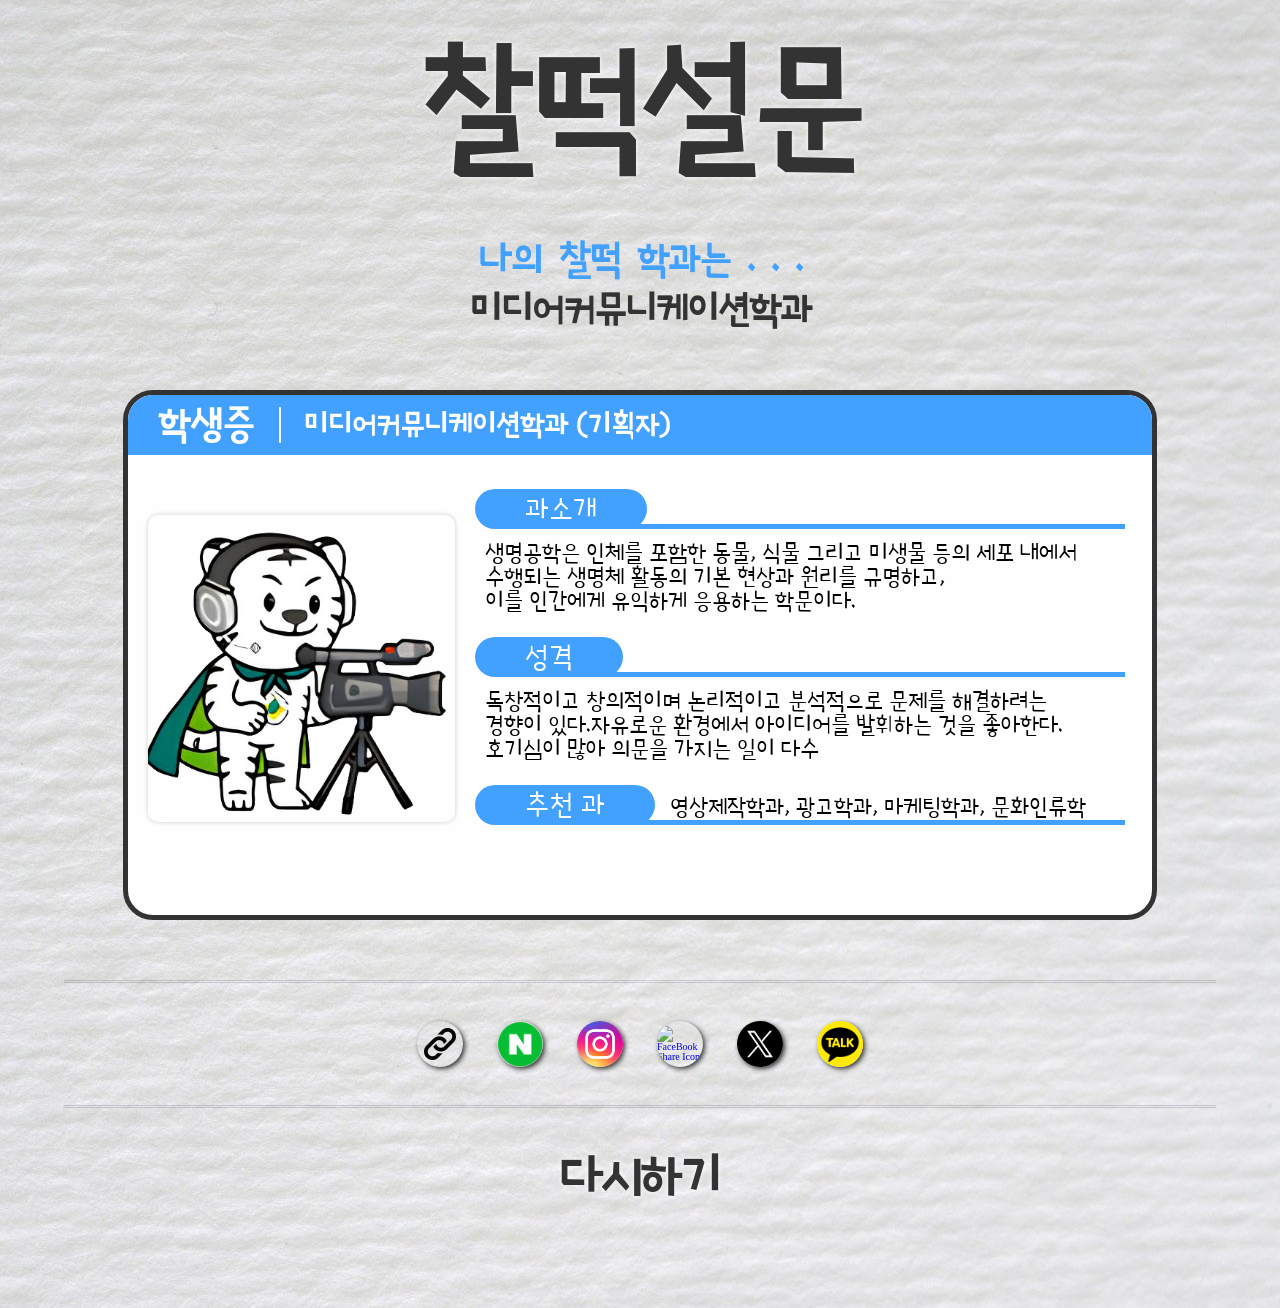
==== resPages/res0.html @ d57d790f "first" ====
<!DOCTYPE html>
<html lang="en">
<head>
  <meta charset="UTF-8">
  <meta http-equiv="X-UA-Compatible" content="IE=edge">
  <meta name="viewport" content="width=device-width, initial-scale=1.0">
  <title>찰떡 학과 테스트</title>
  <!-- Open Graph -->
  <meta property="og:title" content="Sofong" />
  <meta property="og:description" content="⎝⍢⎠ 찰떡 학과 테스트 ⎝⍢⎠" />
  <meta property="og:image" content="IMG/preview.png" />
  <meta property="og:url" content="www.naver.com" />
  <!-- Poor, Dongle 폰트 -->
  <link rel="preconnect" href="https://fonts.googleapis.com">
  <link rel="preconnect" href="https://fonts.gstatic.com" crossorigin>
  <link href="https://fonts.googleapis.com/css2?family=Poor+Story&display=swap" rel="stylesheet">
  <link rel="preconnect" href="https://fonts.googleapis.com">
  <link rel="preconnect" href="https://fonts.gstatic.com" crossorigin>
  <link href="https://fonts.googleapis.com/css2?family=Dongle:wght@300&display=swap" rel="stylesheet">
  <!-- Favicon -->
  <link rel="shortcut icon" href="../IMG/favicon/favicon.ico" type="image/x-icon">
  <link rel="icon" href="../IMG/favicon/favicon.ico" type="image/x-icon">
  <!-- 카카오 공유 Script -->
  <script src="https://kit.fontawesome.com/290aa9bf0d.js" crossorigin="anonymous"></script>
  <!-- FontAweSome Personal Key -->
  <script src="//developers.kakao.com/sdk/js/kakao.min.js"></script>
  <!-- Clipboard.js -->
  <script src="https://cdn.jsdelivr.net/npm/clipboard@2.0.6/dist/clipboard.min.js"></script>
  <!-- Lottie Script -->
  <script src="https://unpkg.com/@lottiefiles/lottie-player@latest/dist/lottie-player.js"></script>
  <!-- BodyMovin -->
  <script src="https://cdnjs.cloudflare.com/ajax/libs/bodymovin/5.9.2/lottie.min.js"
      integrity="sha512-R47oG09eydaf225nXyDdSWJ8frKwxkC7QIHXdPpbUx9KaAiC6akjpWxTBw1hb7whk7P2sJNuRhS2ljSBegnIPA=="
      crossorigin="anonymous" referrerpolicy="no-referrer"></script>
  <!-- Interactive Lottie -->
  <script src="https://unpkg.com/@lottiefiles/lottie-interactivity@latest/dist/lottie-interactivity.min.js"></script>
  <!-- 스타일, 스크립트 -->
  <link rel="stylesheet" href="../SASS/style.css">
  <script src="../JS/components/redirect.js" defer></script>
</head>
<body>
  <div class="screen">
    <div class="Result">
    <div class="ReResult">
        <h1 class="Title">찰떡설문</h1>
        <span class="T">나의 찰떡 학과는 . . .<br><span>미디어커뮤니케이션학과</span></span>
        <div class="idCard">
          <div class="top">
            <span>학생증</span>
            <span>미디어커뮤니케이션학과 (기획자)</span>
          </div>
          <div class="bottom">
            <img src="../IMG/Job/S0.png" alt="S0">
            <div class="right">
              <span class="int1">
                <span>과소개</span>
                <span>생명공학은 인체를 포함한 동물, 식물 그리고 미생물 등의 세포 내에서 <br>수행되는 생명체 활동의 기본 현상과 원리를 규명하고, <br>이를 인간에게 유익하게 응용하는 학문이다.</span>
              </span>
              <span class="int2">
                <span>성격</span>
                <span>독창적이고 창의적이며 논리적이고 분석적으로 문제를 해결하려는 <br>경향이 있다.자유로운 환경에서 아이디어를 발휘하는 것을 좋아한다. <br>호기심이 많아 의문을 가지는 일이 다수</span>
              </span>
              <span class="int3">
                <span>추천 과</span>
                <span>영상제작학과, 광고학과, 마케팅학과, 문화인류학</span>
              </span>
            </div>
          </div>
        </div>
        
        <ul class="shares">
          <li>
              <a href="#" data-clipboard-action="copy" data-clipboard-target="#t4-input" class="normalLinkShare">
                  <img src="../IMG/share/Link.png" alt="URL Share Icon">
              </a>
          </li>
          <li>
              <a href="#">
                  <img class="naver"src="../IMG/share/Naver.png" alt="Naver Share Icon">
              </a>
          </li>
          <li>
              <a href="#">
                  <img class="insta" src="../IMG/share/insta.jpg" alt="Naver Band Share Icon">
              </a>
          </li>
          <li>
              <a href="#">
                  <img src="../IMG/share/FaceBook.png" alt="FaceBook Share Icon">
              </a>
          </li>
          <li>
              <a href="#">
                  <img src="../IMG/share/twitter.jpg" alt="Twitter Share Icon">
              </a>
          </li>
          <li>
              <a href="#" id="btnKakao">
                  <img src="../IMG/share/KakaoTalk.png" alt="KakaoTalk Share Icon">
              </a>
          </li>
      </ul>
        <div class="Surbtn"><span>다시하기</span></div>
        <div class="Feedback">
        </div>
    </div>
</div>
  </div>
</body>
</html>
---- SASS/style.css ----
::-webkit-scrollbar {
  display: none;
}

/* http://meyerweb.com/eric/tools/css/reset/ 
   v2.0 | 20110126
   License: none (public domain)
*/
html, body, div, span, applet, object, iframe, h1, h2, h3, h4, h5, h6, p, blockquote, pre, a, abbr, acronym, address, big, cite, code, del, dfn, em, img, ins, kbd, q, s, samp, small, strike, strong, sub, sup, tt, var, b, u, i, center, dl, dt, dd, ol, ul, li, fieldset, form, label, legend, table, caption, tbody, tfoot, thead, tr, th, td, article, aside, canvas, details, embed, figure, figcaption, footer, header, hgroup, menu, nav, output, ruby, section, summary, time, mark, audio, video {
  margin: 0;
  padding: 0;
  border: 0;
  font-size: 100%;
  font: inherit;
  vertical-align: baseline;
}

/* HTML5 display-role reset for older browsers */
article, aside, details, figcaption, figure, footer, header, hgroup, menu, nav, section {
  display: block;
}

body {
  line-height: 1;
}

ol, ul {
  list-style: none;
}

blockquote, q {
  quotes: none;
}

blockquote:before, blockquote:after {
  content: "";
  content: none;
}

q:before, q:after {
  content: "";
  content: none;
}

table {
  border-collapse: collapse;
  border-spacing: 0;
}

* {
  margin: 0px;
  padding: 0px;
  list-style: none;
  text-decoration: none;
  box-shadow: 0px;
}

.btn {
  all: unset;
  position: relative;
  font-size: 3.6rem;
  font-family: "Poor Story", cursive;
  letter-spacing: -2px;
  word-spacing: 2px;
  transition: all 0.3s;
  font-weight: bold;
  margin-top: 30rem;
  color: #fff;
  cursor: pointer;
  z-index: 999;
  margin-left: 2rem;
}
.btn::before {
  content: "";
  position: absolute;
  top: 50%;
  left: 50%;
  width: 100%;
  height: 100%;
  transform: translate(-50%, -50%);
  border-radius: 50px;
  background-color: #5297ff;
  box-shadow: 1px 1px 5px #858585;
  padding: 1.4rem 3.4rem;
  z-index: -1;
}
.btn:hover {
  transform: scale(1.05);
  color: white;
  text-shadow: 0px 0px 6px #c1c1c1;
}

.Surbtn {
  all: unset;
  position: relative;
  font-size: 5.2rem;
  font-family: "Poor Story", cursive;
  letter-spacing: -2px;
  word-spacing: 2px;
  text-shadow: 0px 0px 5px white;
  transition: all 0.5s;
  font-weight: bold;
  color: #333;
  cursor: pointer;
  z-index: 999;
}
.Surbtn:hover {
  transform: scale(1.05);
  color: white;
  text-shadow: 0px 0px 6px #333;
}
.Surbtn .ctnr {
  position: absolute;
  left: 50%;
  top: 50%;
  width: 120%;
  min-width: 14rem;
  transform: translate(-50%, -50%);
  z-index: -1;
}

.ActiveSurbtn {
  transform: scale(1.1);
  color: white;
  text-shadow: 0px 0px 6px #333;
}
.ActiveSurbtn:hover {
  transform: scale(1.1);
  color: white;
  text-shadow: 0px 0px 6px #333;
}

.Title {
  all: unset;
  font-size: 10rem;
  font-family: "Poor Story", cursive;
  letter-spacing: -2px;
  word-spacing: 2px;
  text-shadow: 0px 0px 5px white;
  font-weight: bold;
  margin-top: 70px;
  color: #333;
  z-index: 99;
}

.introTitle {
  all: unset;
  font-size: 3rem;
  color: #333;
  font-family: "Poor Story", cursive;
  letter-spacing: -2px;
  word-spacing: 2px;
  text-shadow: 0px 0px 2px #333;
  transition: all 0.5s;
  font-weight: bold;
  line-height: 160%;
}

.qusTitle {
  all: unset;
  font-size: 4.6rem;
  color: #333;
  font-family: "Poor Story", cursive;
  letter-spacing: -3px;
  word-spacing: 3px;
  text-shadow: 0px 0px 2px #333;
  transition: all 0.5s;
  font-weight: bold;
  line-height: 130%;
  margin-left: 24rem;
}

.LeftFadeIn {
  opacity: 1;
  transform: translateX(0px);
}

.RightFadeIn {
  opacity: 1;
  transform: translateX(0px);
}

.TopFadeIn {
  opacity: 1;
  transform: translateY(0px);
}

.BottomFadeIn {
  opacity: 1;
  transform: translateY(0px);
}

.LeftFadeOut {
  opacity: 0;
  transform: translateX(-100px);
}

.RightFadeOut {
  opacity: 0;
  transform: translateX(100px);
}

.TopFadeOut {
  opacity: 0;
  transform: translateY(-100px);
}

.BottomFadeOut {
  opacity: 0;
  transform: translateY(100px);
}

.PageAniOn {
  transform: translateX(0px);
  opacity: 1;
  z-index: 999;
}

.PageAniOff {
  transform: translateX(100px);
  opacity: 0;
  z-index: -999;
}

.LoadingSec {
  position: fixed !important;
  left: 0px;
  top: 0px;
  width: 100%;
  min-height: 100vh;
  background-color: #ececf0;
  z-index: 999;
  transition: all 0.5s;
  -webkit-user-select: none;
     -moz-user-select: none;
          user-select: none;
  pointer-events: none;
}
.LoadingSec lottie-player {
  position: absolute;
  left: 50%;
  top: 30%;
  transform: translate(-50%, -50%) scale(4);
}
.LoadingSec .LoadingSpan {
  position: absolute;
  text-align: center;
  max-width: 860px;
  width: 100%;
  display: block;
  left: 50%;
  top: 80%;
  font-size: 6rem;
  color: #333;
  transform: translate(-50%, -50%);
  font-family: "Dongle", sans-serif;
  font-weight: bold;
}

.Ani {
  animation: 1s ani ease-in-out;
  transform: translate(-100%);
}
@keyframes ani {
  0% {
    transform: translateY(0%);
    z-index: 999;
  }
  20% {
    transform: translateY(10%);
    z-index: 999;
  }
  100% {
    transform: translateY(-100%);
    z-index: 999;
  }
}

.back {
  position: absolute;
  left: 0px;
  top: 0px;
  width: 100%;
  height: 100%;
  opacity: 0.4;
  transition: all 0.5s;
}

.flipBack {
  position: absolute;
  right: 0px;
  top: 0px;
  width: 100%;
  height: 100%;
  opacity: 0.4;
  transform: rotate(180deg);
  transition: all 0.5s;
}

.TopBack {
  position: absolute;
  left: 0px;
  bottom: 0px;
  width: 100%;
  height: 100%;
  opacity: 0.4;
  transform: rotate(90deg);
  transition: all 0.5s;
}

#Sec1, #Sec2 {
  position: relative;
  width: 100%;
  background: #ececf0;
  transition: all 0.5s;
}
#Sec1::before, #Sec2::before {
  content: "";
  position: absolute;
  left: 50%;
  top: 50%;
  transform: translate(-50%, -52%);
  width: 80%;
  height: 86%;
  background-color: #F3F3F3;
  border-radius: 50px;
  box-shadow: 1px 1px 10px #d8d8d8;
}
#Sec1 .MainBouble, #Sec2 .MainBouble {
  position: absolute;
  max-width: 740px;
  top: -5%;
  left: 48%;
}
#Sec1 .inner, #Sec2 .inner {
  position: relative;
  display: flex;
  justify-content: flex-start;
  align-items: flex-start;
  flex-direction: column;
  max-width: 1380px;
  width: 100%;
  min-height: 100vh;
  margin: 0 auto;
  transition: all 0.5s;
}
#Sec1 .inner .MainBouble2, #Sec2 .inner .MainBouble2 {
  position: absolute;
  max-width: 340px;
  top: -4%;
  left: -0.5%;
}
#Sec1 .inner h3, #Sec2 .inner h3 {
  position: relative;
  margin-top: 4rem;
}
#Sec1 .inner h3:first-child, #Sec2 .inner h3:first-child {
  margin-top: 10rem;
}
#Sec1 .inner h3:nth-child(3)::before, #Sec2 .inner h3:nth-child(3)::before {
  content: "";
  position: absolute;
  left: 0px;
  top: 110%;
  width: 110%;
  height: 3px;
  background-color: #333;
  border-radius: 50px;
  transition: all 0.5s;
  animation: aniline 1.4s ease-in-out;
}
@keyframes aniline {
  0% {
    width: 0%;
  }
  100% {
    width: 110%;
  }
}
#Sec1 .inner .pnt, #Sec2 .inner .pnt {
  position: absolute;
  top: 14%;
  left: 35%;
  width: 31rem;
  height: 30rem;
  transform: translateX(-50%);
  z-index: 88;
}
#Sec1 .inner .ctnr, #Sec2 .inner .ctnr {
  position: absolute;
  top: 10%;
  left: 50%;
  width: 60rem;
  height: 30rem;
  transform: translateX(-50%);
  z-index: 88;
}
#Sec1 .inner .ctnr2, #Sec2 .inner .ctnr2 {
  position: absolute;
  left: 5.5%;
  top: 70%;
  transform: translate(-50%, -50%);
  width: 40rem;
  height: 40rem;
  opacity: 0;
  transition: all 0.3s;
}
#Sec1 .inner .ctnr2 svg, #Sec2 .inner .ctnr2 svg {
  position: absolute;
}

.arrowRight {
  all: unset;
  position: fixed;
  right: 0.5%;
  top: 50%;
  width: 10rem;
  height: 10rem;
  transform: translate(-50%, -50%);
  cursor: pointer;
  z-index: 1002;
  transition: all 0.5s;
}

.arrow {
  all: unset;
  position: fixed;
  right: 0.5%;
  top: 50%;
  width: 20rem;
  height: 20rem;
  transform: translateY(-50%);
  z-index: 1001;
  transition: all 0.5s;
}

.Boom {
  all: unset;
  position: fixed;
  right: 0.5%;
  top: 50%;
  width: 40rem;
  height: 40rem;
  transform: translate(25%, -50%);
  z-index: 1000;
  transition: all 0.5s;
}

.arrowLeft {
  all: unset;
  position: fixed;
  right: 89%;
  top: 50%;
  width: 10rem;
  height: 10rem;
  transform: translate(-50%, -50%);
  cursor: pointer;
  z-index: 1002;
  transition: all 0.5s;
}

.Leftarrow {
  all: unset;
  position: fixed;
  right: 89%;
  top: 50%;
  width: 20rem;
  height: 20rem;
  transform: translateY(-50%) rotate(180deg);
  z-index: 1001;
  transition: all 0.5s;
}

.LeftBoom {
  all: unset;
  position: fixed;
  right: 73%;
  top: 50%;
  width: 40rem;
  height: 40rem;
  transform: translate(-50%, -50%);
  z-index: 1000;
  transition: all 0.5s;
}

.UnderMain {
  position: absolute;
  left: 0px;
  top: 0px;
  display: none;
  justify-content: flex-start;
  align-items: flex-start;
  opacity: 0;
  transition: all 1s !important;
  white-space: nowrap;
  overflow-y: hidden;
}
.UnderMain #Sec1,
.UnderMain #Sec2 {
  width: 100vw;
}
.UnderMain #Sec1 .inner,
.UnderMain #Sec2 .inner {
  display: grid;
  grid-template-columns: repeat(2, 1fr);
  grid-template-rows: 1fr;
}
.UnderMain #Sec1 .inner .left,
.UnderMain #Sec2 .inner .left {
  overflow-x: hidden;
}
.UnderMain #Sec1 .inner .back,
.UnderMain #Sec2 .inner .back {
  position: absolute;
  left: 0px;
  top: 0px;
  width: 100%;
  height: 100%;
  z-index: -1;
}
.UnderMain #Sec1 .inner div,
.UnderMain #Sec2 .inner div {
  position: relative;
  display: flex;
  justify-content: flex-start;
  align-items: flex-start;
  flex-direction: column;
  width: 100%;
  min-height: 100%;
}
.UnderMain #Sec1 .inner div .shares,
.UnderMain #Sec2 .inner div .shares {
  width: 90%;
  display: flex;
  justify-content: center;
  align-items: center;
  -moz-column-gap: 3.4rem;
       column-gap: 3.4rem;
  border-top: 3px double rgba(44, 62, 80, 0.2);
  border-bottom: 3px double rgba(44, 62, 80, 0.2);
  padding: 3.8rem 0;
  margin-top: 39.8rem;
}
.UnderMain #Sec1 .inner div .shares li,
.UnderMain #Sec2 .inner div .shares li {
  transition: all 0.5s;
}
.UnderMain #Sec1 .inner div .shares li a,
.UnderMain #Sec2 .inner div .shares li a {
  position: relative;
  display: flex;
  justify-content: center;
  align-items: center;
  width: 4.6rem;
  height: 4.6rem;
  overflow: hidden;
  border-radius: 50%;
  box-shadow: 2px 2px 5px #333;
  transition: all 0.25s;
}
.UnderMain #Sec1 .inner div .shares li a img,
.UnderMain #Sec2 .inner div .shares li a img {
  width: 100%;
  pointer-events: none;
}
.UnderMain #Sec1 .inner div .shares li a:hover,
.UnderMain #Sec2 .inner div .shares li a:hover {
  transform: translateY(-4%) scale(1.2);
}
.UnderMain #Sec1 .inner div .shares li:nth-child(1) a img,
.UnderMain #Sec2 .inner div .shares li:nth-child(1) a img {
  width: 70%;
}
.UnderMain #Sec1 .inner div .shares li .naver,
.UnderMain #Sec2 .inner div .shares li .naver {
  position: absolute;
  width: 221%;
  left: -121%;
  top: -121%;
}
.UnderMain #Sec1 .inner div .shares li .insta,
.UnderMain #Sec2 .inner div .shares li .insta {
  width: 144%;
}
.UnderMain #Sec1 .inner div .introTitle,
.UnderMain #Sec2 .inner div .introTitle {
  margin-top: 8rem;
}
.UnderMain #Sec1 .inner div .leftTop,
.UnderMain #Sec2 .inner div .leftTop {
  position: absolute;
  left: 10%;
  top: 10%;
  text-align: left;
}
.UnderMain #Sec1 .inner div .rightTop,
.UnderMain #Sec2 .inner div .rightTop {
  position: absolute;
  right: 10%;
  top: 10%;
  text-align: right;
}
.UnderMain #Sec1 .inner div .center,
.UnderMain #Sec2 .inner div .center {
  position: absolute;
  right: 50%;
  top: 10%;
  text-align: right;
  transform: translateX(-50%);
}
.UnderMain #Sec1 .inner div .Bottom,
.UnderMain #Sec2 .inner div .Bottom {
  position: absolute;
  bottom: 14%;
  right: 40%;
  width: 72rem;
  height: 72rem;
  transition: all 0.5s;
  transform: translateX(50%);
}

#Sec2 {
  background-color: #ececf0;
}

.Section4 {
  position: absolute !important;
  left: 0px;
  top: 0px;
  overflow: hidden;
}
.Section4 .inner {
  grid-template-columns: 1fr !important;
  grid-template-rows: repeat(2, 1fr) !important;
}
.Section4 .inner .left .introTitle {
  font-size: 4rem;
  z-index: 99;
  color: black;
  margin-top: 2rem !important;
}
.Section4 .inner .right lottie-player {
  position: absolute;
}
.Section4 .inner .right lottie-player:nth-child(1) {
  top: -60% !important;
  transform: scale(1.8);
  opacity: 0.2;
}
.Section4 .inner .right lottie-player:nth-child(2) {
  top: -60% !important;
  left: 50%;
  transform: translateX(-50%);
}
.Section4 .inner .right .LottieRotate {
  position: absolute;
  display: none;
  width: 28rem;
  height: 14rem;
  left: 50%;
  bottom: 100%;
  transform: translateX(-50%) scale(19);
  z-index: 9999;
}
.Section4 .inner .right .Dot {
  position: absolute;
  display: block;
  width: 0rem;
  height: 0rem;
  left: 50%;
  bottom: 80%;
  transform: translateX(-50%);
  background-color: #FF6868;
  border-radius: 50%;
  transition: all 1.4s ease-in-out;
}
.Section4 .inner .right .btn {
  position: absolute;
  left: 50%;
  top: 50%;
  font-size: 6rem;
  transform: translateX(-50%);
  margin: 0 0 !important;
}
.Section4 .inner .right .btn:hover {
  transform: scale(1.2) translateX(-40%);
}
.Section4 .inner .right .btn::before {
  display: none;
}

.Survey {
  position: absolute;
  display: none;
  left: 0px;
  top: 0px;
  width: 100%;
  height: 100%;
  transition: all 0.5s;
  z-index: 1004;
  opacity: 0;
}
.Survey .progressBar {
  position: absolute;
  top: 2%;
  left: 50%;
  display: grid;
  grid-template-columns: repeat(6, 1fr);
  grid-template-rows: 1fr;
  -moz-column-gap: 8px;
       column-gap: 8px;
  width: 50%;
  height: 10px;
  transform: translateX(-50%);
  z-index: 1005;
}
.Survey .progressBar li {
  position: relative;
  width: 0%;
  height: 100%;
  border-radius: 10px;
  box-shadow: inset 2px 2px 3px #888;
  transition: all 0.75s;
  background: linear-gradient(to right, #81ecec, #74b9ff);
}
.Survey .Section {
  position: absolute;
  left: 0px;
  top: 0px;
  width: 100%;
  height: 100%;
}
.Survey .Section .inner {
  position: absolute;
  display: none;
  top: 0px;
  left: 50%;
  max-width: 1080px;
  width: 100%;
  height: 130vh;
  margin: 0 auto;
  transform: translateX(-50%);
  background: url(/FE/IMG/SuveyBack.jpg) repeat-y center;
  opacity: 0;
  transition: all 0.5s;
}
.Survey .Section .inner .back {
  position: absolute;
  left: 0px;
  top: 0px;
  width: 100%;
  height: 100% !important;
}
.Survey .Section .inner .top {
  position: relative;
  display: flex;
  justify-content: flex-start;
  align-items: flex-start;
  width: 100%;
  margin-top: 10rem;
}
.Survey .Section .inner .top lottie-player {
  position: absolute;
  top: 50%;
  left: 4%;
  transform: translateY(-50%);
  width: 20rem;
  height: 20rem;
}
.Survey .Section .inner .middle {
  position: relative;
  display: grid;
  grid-template-columns: 1fr;
  grid-template-rows: repeat(2, 1fr);
  place-items: center;
  width: 80%;
  padding: 14rem 0rem 10rem 0rem;
  margin: 46rem auto 2rem auto;
}
.Survey .Section .inner .middle li {
  padding: 4rem 0;
}
.Survey .Section .inner .middle img {
  position: absolute;
  width: 100%;
  height: 500px;
  top: -80%;
  left: 50%;
  border-radius: 30px;
  border: 8px solid #fff;
  box-shadow: 1px 1px 10px #cecece;
  transform: translateX(-50%);
}
.Survey .Section .inner .bottom {
  position: absolute;
  display: flex;
  justify-content: flex-start;
  align-items: flex-start;
  width: 100%;
  height: 45rem;
  overflow: hidden;
  left: 0px;
  bottom: 0px;
}
.Survey .Section .inner .bottom lottie-player {
  position: absolute;
  left: 0rem;
  top: 0rem;
  width: 100rem;
  height: 72rem;
}

.ResultLoading {
  display: none;
  opacity: 0;
  z-index: -1005;
  position: absolute;
  left: 0px;
  top: 0px;
  width: 100%;
  height: 100%;
  transition: all 0.5s;
}
.ResultLoading .ReLoading {
  position: relative;
  max-width: 1280px;
  margin: 0 auto;
  width: 100%;
  height: 100%;
  display: flex;
  justify-content: center;
  align-items: center;
  flex-direction: column;
}
.ResultLoading .ReLoading .Sofong {
  display: flex;
  justify-content: flex-start;
  align-items: flex-start;
  margin-top: 12rem;
}
.ResultLoading .ReLoading .Sofong li {
  all: unset;
  font-size: 10rem;
  font-family: "Poor Story", cursive;
  letter-spacing: -2px;
  word-spacing: 2px;
  text-shadow: 0px 0px 5px white;
  font-weight: bold;
  color: #333;
  z-index: 99;
  animation: SofongLoading 2s infinite ease-in-out;
  animation-delay: calc(0.25s * var(--k));
}
@keyframes SofongLoading {
  0% {
    transform: translateY(0%);
  }
  50% {
    transform: translateY(-6rem);
  }
  100% {
    transform: translateY(0%);
  }
}
.ResultLoading .ReLoading .ReLottie {
  width: 50rem;
  height: 50rem;
  margin-top: 6rem;
}

body {
  overflow-x: hidden !important;
  overflow-y: scroll !important;
}

.Result {
  display: block;
  opacity: 1;
  position: absolute;
  left: 0px;
  top: 0px;
  width: 100%;
  transition: all 0.5s;
}
.Result .ReResult {
  position: relative;
  max-width: 1280px;
  margin: 0 auto;
  width: 100%;
  padding-bottom: 20rem;
  display: flex;
  justify-content: center;
  align-items: center;
  flex-direction: column;
  background: url(/FE/IMG/SuveyBack.jpg) repeat-y center;
}
.Result .ReResult .Title {
  margin: 0px;
  margin-top: 4rem;
  font-size: 14rem;
  cursor: default;
}
.Result .ReResult .T {
  display: flex;
  justify-content: center;
  align-items: center;
  flex-direction: column;
  font-size: 4rem;
  font-family: "Poor Story", cursive;
  font-weight: bold;
  letter-spacing: -1px;
  word-spacing: 0.8rem;
  margin-top: 6rem;
  color: #42a1ff;
}
.Result .ReResult .T span {
  margin-top: 1rem;
  color: #333;
}
.Result .ReResult .idCard {
  width: 80%;
  height: 520px;
  background-color: #fefefe;
  border-radius: 30px;
  margin: 6rem 0;
  border: 5px solid #333;
  overflow: hidden;
}
.Result .ReResult .idCard .top {
  position: relative;
  display: flex;
  width: 100%;
  height: 6rem;
  justify-content: flex-start;
  align-items: center;
  font-size: 3rem;
  font-weight: bold;
  font-family: "Poor Story", cursive;
  background-color: #42a1ff;
  color: #fff;
}
.Result .ReResult .idCard .top span:nth-child(1) {
  font-size: 4rem;
  margin-left: 3rem;
}
.Result .ReResult .idCard .top span:nth-child(2) {
  position: relative;
  margin-left: 5rem;
}
.Result .ReResult .idCard .top span:nth-child(2)::before {
  content: "";
  position: absolute;
  left: -2.5rem;
  top: -10%;
  width: 2px;
  height: 120%;
  background-color: #fff;
  border-radius: 30px;
}
.Result .ReResult .idCard .bottom {
  display: flex;
  justify-content: center;
  align-items: center;
  margin: 2rem 0;
}
.Result .ReResult .idCard .bottom img {
  width: 30%;
  box-shadow: 0px 0px 5px #cecece;
  border-radius: 10px;
  margin-left: 2rem;
  margin-top: 4rem;
}
.Result .ReResult .idCard .bottom .right {
  position: relative;
  display: flex;
  justify-content: space-between;
  align-items: flex-start;
  flex-direction: column;
  height: 28rem;
  font-size: 2rem;
  font-family: "Poor Story", cursive;
  padding-left: 2rem;
  margin-bottom: 4rem;
}
.Result .ReResult .idCard .bottom .right span {
  display: inline-block;
  margin-bottom: 1.2rem;
}
.Result .ReResult .idCard .bottom .right span span:nth-child(1) {
  position: relative;
  padding: 0.5rem 5rem;
  background-color: #42a1ff;
  border-radius: 50px;
  font-size: 3rem;
  color: #fff;
}
.Result .ReResult .idCard .bottom .right span span:nth-child(1)::before {
  content: "";
  position: absolute;
  left: 6rem;
  bottom: 0px;
  width: 59rem;
  height: 5px;
  background-color: #42a1ff;
}
.Result .ReResult .idCard .bottom .right span span:nth-child(2) {
  display: inline-block;
  font-size: 2.4rem;
  padding-left: 1rem;
  padding-right: 3rem;
}
.Result .ReResult p {
  margin-top: 6rem;
  margin-bottom: 4rem;
  text-align: center;
  font-size: 3rem;
  font-weight: bold;
  color: #333;
  font-family: "Poor Story", cursive;
  line-height: 3.2rem;
}
.Result .ReResult .shares {
  width: 90%;
  display: flex;
  justify-content: center;
  align-items: center;
  -moz-column-gap: 3.4rem;
       column-gap: 3.4rem;
  border-top: 3px double rgba(44, 62, 80, 0.2);
  border-bottom: 3px double rgba(44, 62, 80, 0.2);
  padding: 3.8rem 0;
}
.Result .ReResult .shares li {
  transition: all 0.5s;
}
.Result .ReResult .shares li a {
  position: relative;
  display: flex;
  justify-content: center;
  align-items: center;
  width: 4.6rem;
  height: 4.6rem;
  overflow: hidden;
  border-radius: 50%;
  box-shadow: 2px 2px 5px #333;
  transition: all 0.25s;
}
.Result .ReResult .shares li a img {
  width: 100%;
  pointer-events: none;
}
.Result .ReResult .shares li a:hover {
  transform: translateY(-4%) scale(1.2);
}
.Result .ReResult .shares li:nth-child(1) a img {
  width: 70%;
}
.Result .ReResult .shares li .naver {
  position: absolute;
  width: 221%;
  left: -121%;
  top: -121%;
}
.Result .ReResult .shares li .insta {
  width: 144%;
}
.Result .ReResult .Surbtn {
  position: absolute;
  left: 50%;
  bottom: 8%;
  transform: translateX(-50%);
  transition: all 0.4s;
}
.Result .ReResult .Surbtn::after {
  content: "";
  position: absolute;
  left: -1.4rem;
  bottom: -0.6rem;
  width: 0%;
  height: 3px;
  background-color: #fff;
  transform: rotate(-2deg);
  transition: all 0.4s;
}
.Result .ReResult .Surbtn:hover {
  text-shadow: 2px 2px 5px white;
  transform: translateX(-50%) scale(1) translateY(-4%);
  animation-delay: 0.4s;
  animation: iden 2s infinite ease-in-out;
  transition: all 0.4s;
}
.Result .ReResult .Surbtn:hover::after {
  width: 120%;
}
@keyframes iden {
  0% {
    transform: translateX(-50%) scale(1) translateY(-4%) rotate(0deg);
  }
  25% {
    transform: translateX(-50%) scale(1.2) translateY(-4%) rotate(-4deg);
  }
  50% {
    transform: translateX(-50%) scale(1.2) translateY(-4%) rotate(12deg);
  }
  75% {
    transform: translateX(-50%) scale(1.2) translateY(-4%) rotate(-2deg);
  }
  100% {
    transform: translateX(-50%) scale(1.2) translateY(-4%) rotate(0deg);
  }
}
.Result .ReResult .Feedback {
  position: absolute;
  right: -22%;
  bottom: -14%;
  border-radius: 50%;
  cursor: pointer;
}
.Result .ReResult .Feedback .arrow {
  position: absolute;
  left: -60%;
  top: -10%;
  transform: scale(0.75);
}
.Result .ReResult .Feedback .FeedbackMailbox {
  width: 300px;
  height: 300px;
}

.MailForm {
  position: fixed;
  display: none;
  opacity: 0;
  z-index: -9999;
  left: 0px;
  top: 0px;
  width: 100%;
  height: 100%;
  transition: all 0.5s;
}
.MailForm::before {
  content: "";
  position: fixed;
  display: flex;
  justify-content: center;
  align-items: center;
  left: 0px;
  top: 0px;
  width: 100%;
  height: 100%;
  background-color: rgba(51, 51, 51, 0.75);
  -webkit-backdrop-filter: blur(4px);
          backdrop-filter: blur(4px);
  z-index: 9999;
}
.MailForm form {
  position: absolute;
  display: flex;
  justify-content: flex-start;
  align-items: flex-start;
  flex-direction: column;
  left: 50%;
  top: 50%;
  transform: translate(-50%, -50%);
  width: 80rem;
  height: 60rem;
  background-color: white;
  border-radius: 1rem;
  padding: 4rem 4rem;
  z-index: 9999;
}
.MailForm form .Title {
  font-size: 4rem;
  margin: 0px;
  cursor: default;
}
.MailForm form p {
  display: block;
  letter-spacing: -2px;
  word-spacing: 2px;
  font-weight: bold;
  color: #333;
  font-size: 2.4rem;
  font-family: "Poor Story", cursive;
  margin: 2.4rem 0rem 3rem 0rem;
  line-height: 2.6rem;
}
.MailForm form .text {
  position: relative;
  width: 100%;
  height: 100%;
  box-shadow: inset 2px 2px 5px #999;
  border-radius: 0.2rem;
}
.MailForm form .text .toolbar {
  position: absolute;
  display: flex;
  justify-content: flex-start;
  align-items: flex-start;
  left: 0px;
  top: 0px;
  width: 100%;
  height: 4rem;
  border-bottom: 1px solid #d2dae2;
  padding: 0.2rem;
  border-radius: 0.2rem;
}
.MailForm form .text .toolbar li button {
  all: unset;
  position: relative;
  display: flex;
  justify-content: center;
  align-items: center;
  font-size: 2rem;
  font-weight: bold;
  width: 4rem;
  height: 4rem;
  transition: all 0.2s;
  color: #333;
  cursor: pointer;
}
.MailForm form .text .toolbar li button:hover {
  background-color: #d2dae2;
}
.MailForm form .text .toolbar li button:hover::after {
  content: attr(data-S);
  position: absolute;
  width: -moz-max-content;
  width: max-content;
  bottom: -100%;
  left: 50%;
  letter-spacing: -2px;
  word-spacing: 2px;
  color: #fff;
  font-size: 1.6rem;
  background-color: #333;
  padding: 1rem;
  font-family: "Poor Story", cursive;
  transform: translateX(-50%);
  border-radius: 0.4rem;
}
.MailForm form .text .toolbar li button:focus {
  box-shadow: 0px 0px 4px #555;
}
.MailForm form .text .toolbar .submit {
  all: unset;
  position: absolute;
  width: 8rem;
  height: 100%;
  top: 0px;
  right: 0px;
  letter-spacing: -2px;
  word-spacing: 2px;
  color: #333;
  text-align: center;
  font-size: 2.2rem;
  font-weight: bold;
  font-family: "Poor Story", cursive;
  background-color: #333;
  margin: 0.2rem;
  color: white;
  cursor: pointer;
}
.MailForm form .text .toolbar .submit:focus {
  box-shadow: 0px 0px 16px #555;
}
.MailForm form .text textarea {
  all: unset;
  position: relative;
  display: block;
  width: calc(100% - 4rem);
  height: 84%;
  letter-spacing: -2px;
  word-spacing: 2px;
  font-weight: bold;
  color: #333;
  font-size: 2.6rem;
  font-family: "Poor Story", cursive;
  margin-top: 5rem;
  padding: 0rem 2rem 1rem 2rem;
  transition: all 0.5s;
}
.MailForm form .closebtn {
  position: absolute;
  right: 0rem;
  top: 0rem;
  font-size: 3rem;
  transform: translate(-100%, 100%);
  cursor: pointer;
}

.alertbtn {
  position: fixed;
  display: block;
  top: 76%;
  left: 50%;
  width: -moz-max-content;
  width: max-content;
  height: -moz-max-content;
  height: max-content;
  color: white;
  letter-spacing: -2px;
  word-spacing: 2px;
  font-weight: bold;
  font-size: 2.6rem;
  font-family: "Poor Story", cursive;
  padding: 1rem 1.8rem;
  border-radius: 0.6rem;
  box-shadow: 0px 0px 10px white;
  opacity: 0;
  z-index: -9999;
  transition: all 0.5s;
  transform: translate(-50%, -50%) scale(1.4);
}

.red {
  z-index: 9999;
  opacity: 1;
  background-color: rgb(253, 74, 61);
}

.green {
  z-index: 9999;
  opacity: 1;
  background-color: rgb(93, 253, 61);
}

.yellow {
  z-index: 9999;
  opacity: 1;
  background-color: rgb(253, 247, 61);
}

#t4-input {
  opacity: 0;
  z-index: -9999;
}

.resList {
  position: absolute;
  left: -43%;
  top: 39%;
  display: flex;
  justify-content: space-between;
  align-items: center;
  width: 300rem;
  height: 22rem;
  transform: translateX(10%);
  z-index: 90;
  animation: imgSlide 10s infinite ease-in-out;
}
@keyframes imgSlide {
  0% {
    left: -43%;
  }
  20% {
    left: -93.5%;
  }
  40% {
    left: -144%;
  }
  60% {
    left: -194.5%;
  }
  80% {
    left: -245%;
  }
  100% {
    left: -294.8%;
  }
}
.resList li {
  position: relative;
  width: 220px;
  height: 220px;
  overflow: hidden;
  border-radius: 10px;
  box-shadow: 0px 0px 3px #cecece;
}
.resList li img {
  width: 100%;
  height: 100%;
}

html {
  font-size: 62.5%;
  scroll-behavior: smooth;
  -webkit-user-select: none;
     -moz-user-select: none;
          user-select: none;
}
html body {
  background-color: #ececf0;
  overflow: hidden;
  max-width: 1920px;
  max-height: 1080px;
}
html body .screen {
  transition: all 0.5s;
}/*# sourceMappingURL=style.css.map */
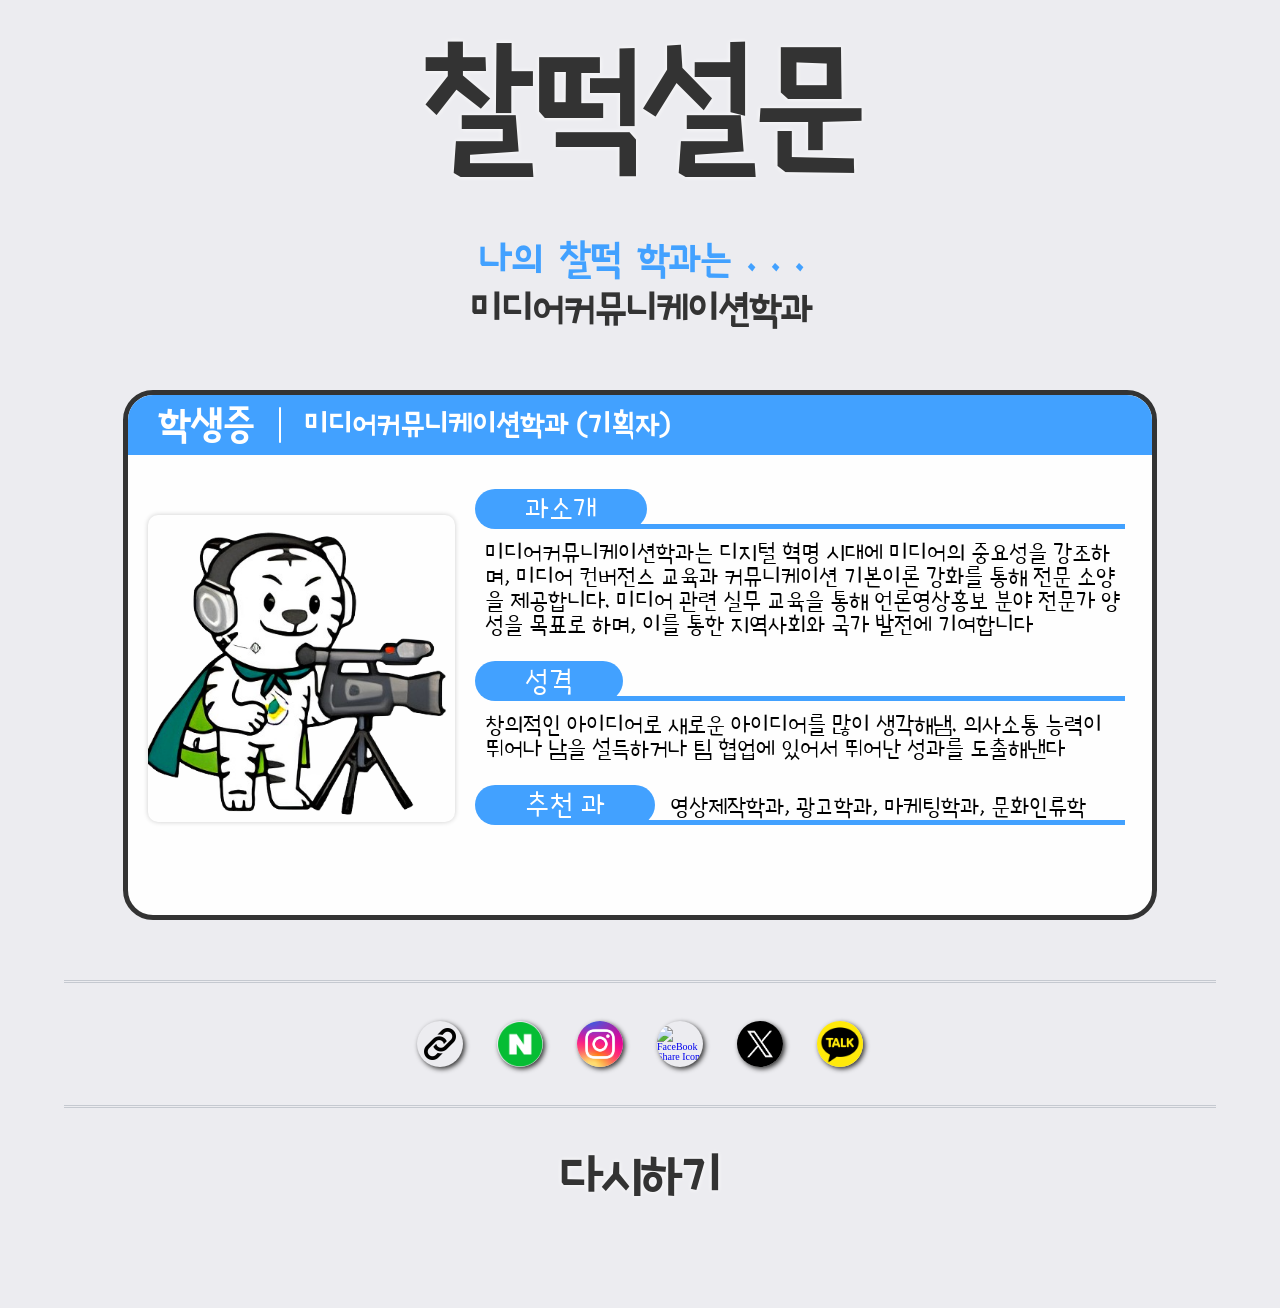
==== commit a270901d: "Sec" ====
--- a/resPages/res0.html
+++ b/resPages/res0.html
@@ -54,11 +54,11 @@
             <div class="right">
               <span class="int1">
                 <span>과소개</span>
-                <span>생명공학은 인체를 포함한 동물, 식물 그리고 미생물 등의 세포 내에서 <br>수행되는 생명체 활동의 기본 현상과 원리를 규명하고, <br>이를 인간에게 유익하게 응용하는 학문이다.</span>
+                <span>미디어커뮤니케이션학과는 디지털 혁명 시대에 미디어의 중요성을 강조하며, 미디어 컨버전스 교육과 커뮤니케이션 기본이론 강화를 통해 전문 소양을 제공합니다. 미디어 관련 실무 교육을 통해 언론영상홍보 분야 전문가 양성을 목표로 하며, 이를 통한 지역사회와 국가 발전에 기여합니다</span>
               </span>
               <span class="int2">
                 <span>성격</span>
-                <span>독창적이고 창의적이며 논리적이고 분석적으로 문제를 해결하려는 <br>경향이 있다.자유로운 환경에서 아이디어를 발휘하는 것을 좋아한다. <br>호기심이 많아 의문을 가지는 일이 다수</span>
+                <span>창의적인 아이디어로 새로운 아이디어를 많이 생각해냄. 의사소통 능력이 뛰어나 남을 설득하거나 팀 협업에 있어서 뛰어난 성과를 도출해낸다</span>
               </span>
               <span class="int3">
                 <span>추천 과</span>
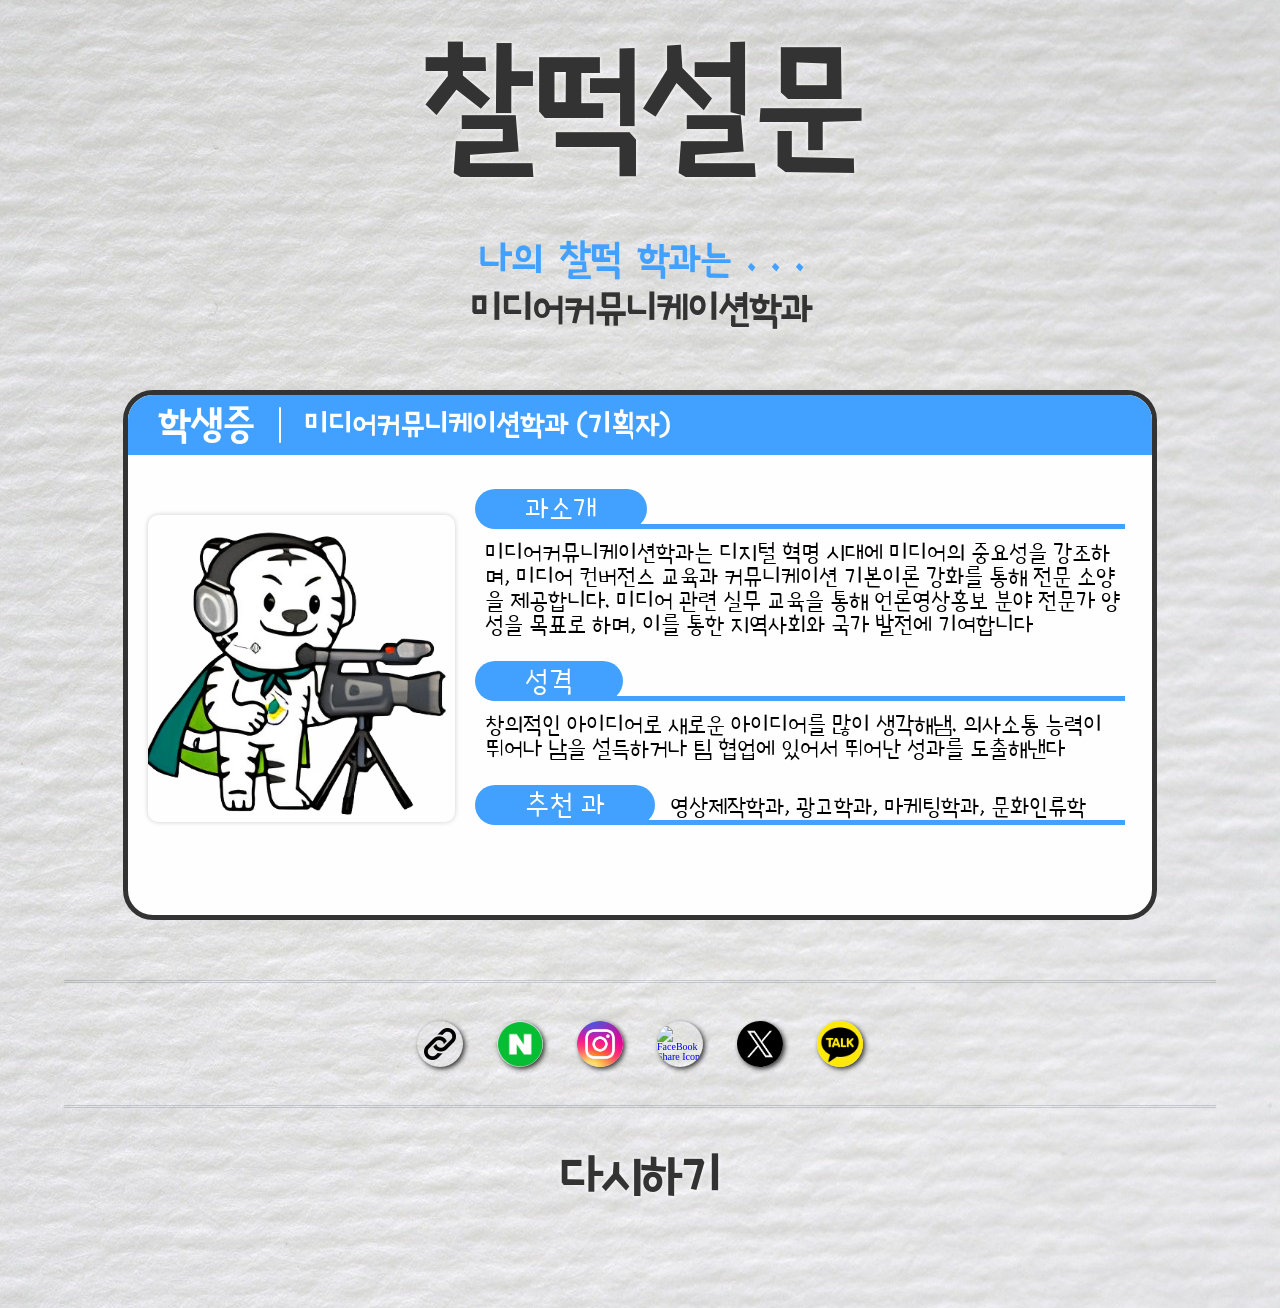
==== commit 0117ea4f: "[수정] og:title" ====
--- a/resPages/res0.html
+++ b/resPages/res0.html
@@ -6,7 +6,7 @@
   <meta name="viewport" content="width=device-width, initial-scale=1.0">
   <title>찰떡 학과 테스트</title>
   <!-- Open Graph -->
-  <meta property="og:title" content="Sofong" />
+  <meta property="og:title" content="찰떡연구소" />
   <meta property="og:description" content="⎝⍢⎠ 찰떡 학과 테스트 ⎝⍢⎠" />
   <meta property="og:image" content="IMG/preview.png" />
   <meta property="og:url" content="www.naver.com" />
--- a/SASS/style.css
+++ b/SASS/style.css
@@ -740,7 +740,7 @@
   height: 130vh;
   margin: 0 auto;
   transform: translateX(-50%);
-  background: url(/FE/IMG/SuveyBack.jpg) repeat-y center;
+  background: url(../../IMG/SuveyBack.jpg) repeat-y center;
   opacity: 0;
   transition: all 0.5s;
 }
@@ -892,7 +892,7 @@
   justify-content: center;
   align-items: center;
   flex-direction: column;
-  background: url(/FE/IMG/SuveyBack.jpg) repeat-y center;
+  background: url(../../IMG/SuveyBack.jpg) repeat-y center;
 }
 .Result .ReResult .Title {
   margin: 0px;
